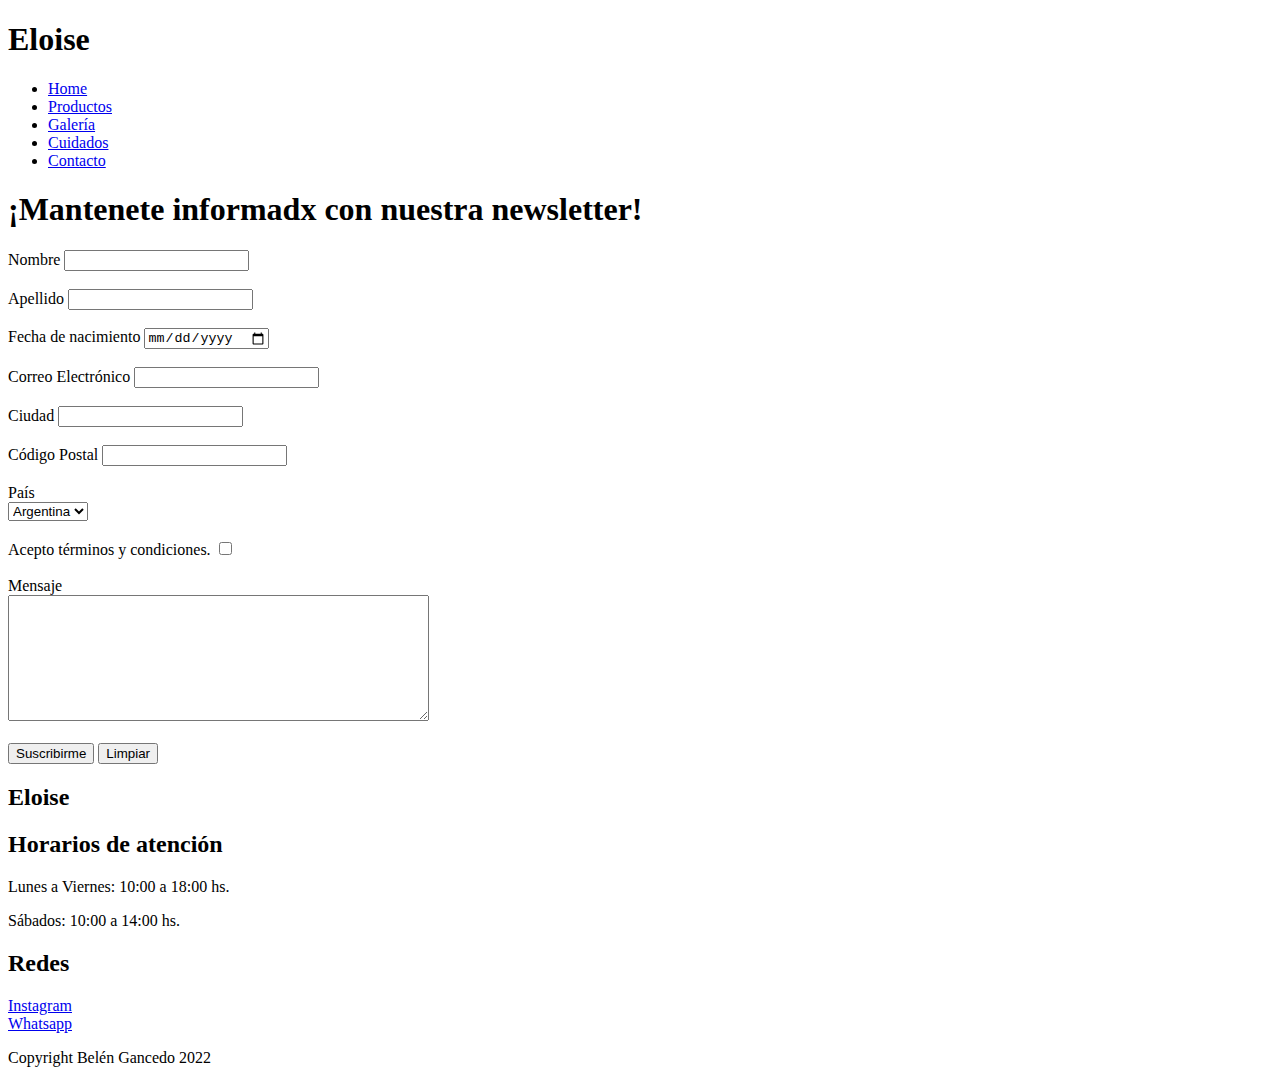
==== pages/contacto.html @ b427a9e1 "Inicio de proyecto Eloise" ====
<!DOCTYPE html>
<html lang="en">
<head>
    <meta charset="UTF-8">
    <meta http-equiv="X-UA-Compatible" content="IE=edge">
    <meta name="viewport" content="width=device-width, initial-scale=1.0">
    <link rel="shortcut icon" href="/img/cat.png">
    <title>Contacto</title>
</head>
<body>
    <header>
        <h1>Eloise</h1>
    <nav>
        <ul>
            <li>
                <a href="/index.html">Home</a>
            </li>
            <li>
                <a href="/pages/productos/productos.html">Productos</a>
            </li>
            <li>
                <a href="/pages/galeria.html">Galería</a>
            </li>
            <li>
                <a href="/pages/cuidados.html">Cuidados</a>
            </li>
            <li>
                <a href="/pages/contacto.html">Contacto</a>
            </li>
        </ul>
    </nav>
    <header/>

    <main>
        <h1>¡Mantenete informadx con nuestra newsletter!</h1>
        <form action="/pages/contacto.html">
            <label for="nombre">Nombre</label>
            <input type="text" name="nombre">
            <br><br>
            <label for="apellido">Apellido</label>
            <input type="text" name="apellido">
            <br><br>
            <label for="fecha">Fecha de nacimiento</label>
            <input type="date" name="fecha">
            <br><br>
            <label for="email">Correo Electrónico</label>
            <input type="email">
            <br><br>
            <label for="ciudad">Ciudad</label>
            <input type="text" name="Ciudad">
            <br><br>
            <label for="cp">Código Postal</label>
            <input type="text" name="cp">
            <br><br>
            <div>
                <label for="pais">País</label>
                <br>
                <select name="pais" id="">
                    <option value="argentina">Argentina</option>
                    <option value="uruguay">Uruguay</option>
                    <option value="brasil">Brasil</option>
                    <option value="chile">Chile</option>
                </select>
            </div>
            <br>
            <div>
                <label for="acepto">Acepto términos y condiciones.</label>
                <input type="checkbox" name="acepto">
            </div>
            <br>
            <div>
                <label for="mensaje">Mensaje</label>
                <br>
                <textarea name="mensaje" id="" cols="50" rows="8"></textarea>
            </div>
            <br>
            <input type="submit" value="Suscribirme">
            <input type="reset" value="Limpiar">

        </form>
    </main>

    <footer>
        <h2>Eloise</h2>
        <section>
            <h2>Horarios de atención</h2>
            <p>Lunes a Viernes: 10:00 a 18:00 hs.</p>
            <p>Sábados: 10:00 a 14:00 hs.</p>
        </section>
        <section>
            <h2>Redes</h2>
            <a href="#">Instagram</a>
            <br>
            <a href="#">Whatsapp</a>
        </section>
        <section>
            <p>Copyright Belén Gancedo 2022</p>
        </section>
    </footer>
</body>
</html>
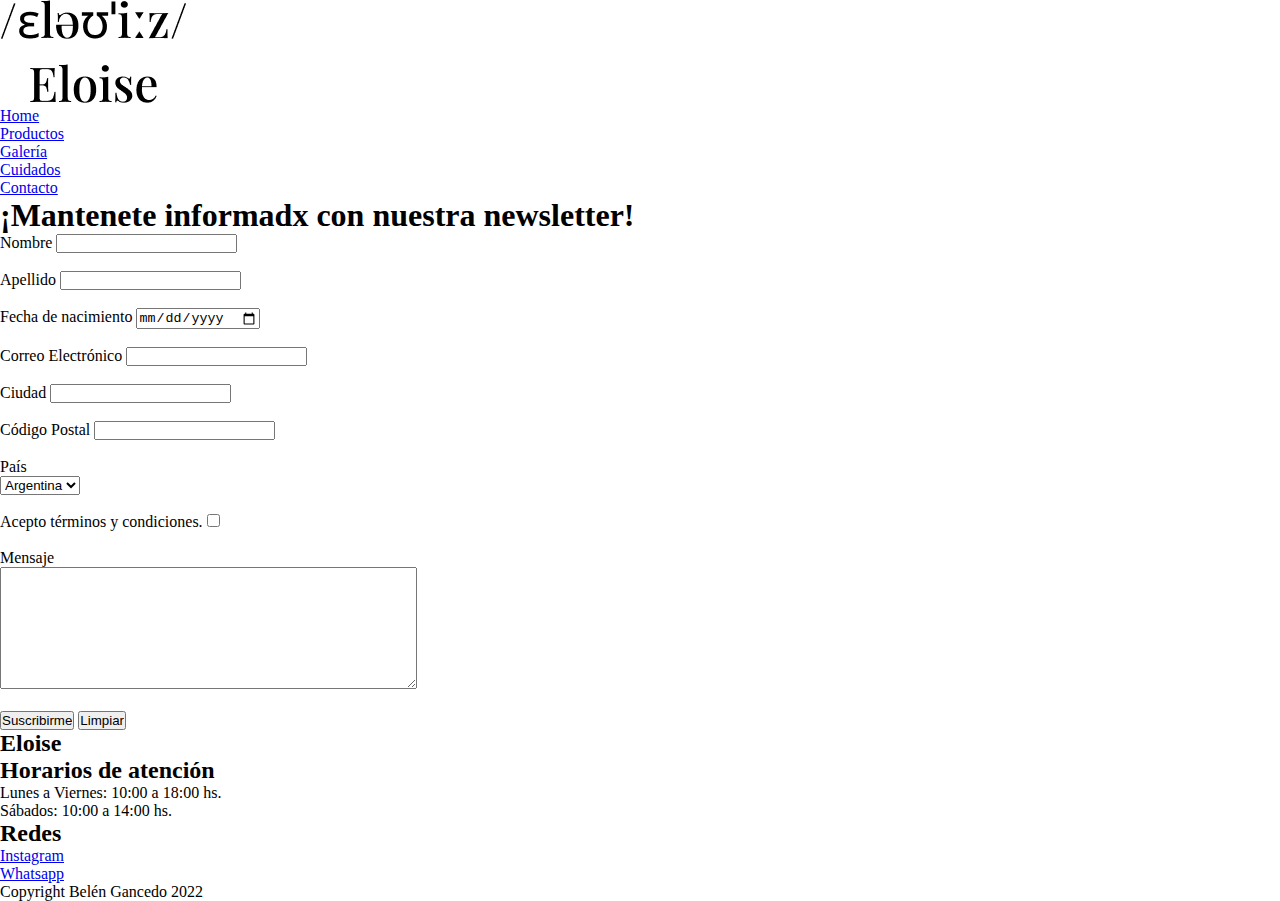
==== commit ffe913d1: "inclusion de CSS" ====
--- a/pages/contacto.html
+++ b/pages/contacto.html
@@ -4,12 +4,13 @@
     <meta charset="UTF-8">
     <meta http-equiv="X-UA-Compatible" content="IE=edge">
     <meta name="viewport" content="width=device-width, initial-scale=1.0">
-    <link rel="shortcut icon" href="/img/cat.png">
+    <link rel="stylesheet" href="/css/style.css">
+    <link rel="shortcut icon" href="/img/flower-pot.png">
     <title>Contacto</title>
 </head>
 <body>
     <header>
-        <h1>Eloise</h1>
+        <img src="/img/Eloise.png" alt="Logo Eloise">
     <nav>
         <ul>
             <li>
@@ -82,20 +83,20 @@
 
     <footer>
         <h2>Eloise</h2>
-        <section>
+        <div>
             <h2>Horarios de atención</h2>
             <p>Lunes a Viernes: 10:00 a 18:00 hs.</p>
             <p>Sábados: 10:00 a 14:00 hs.</p>
-        </section>
-        <section>
+        </div>
+        <div>
             <h2>Redes</h2>
             <a href="#">Instagram</a>
             <br>
             <a href="#">Whatsapp</a>
-        </section>
-        <section>
+        </div>
+        <div>
             <p>Copyright Belén Gancedo 2022</p>
-        </section>
+        </div>
     </footer>
 </body>
 </html>--- a/css/style.css
+++ b/css/style.css
@@ -0,0 +1,208 @@
+* {
+    margin: 0;
+    padding: 0;
+    box-sizing: border-box;
+}
+
+/* HEADER */
+
+.header{
+    background-image: url("../img/bokeh.jpg");
+    background-repeat: no-repeat;
+    background-size: cover;
+    width: 100vw;
+    height: 200px;
+    position: sticky;
+    top: 0;
+    z-index: 2;
+}
+
+.header__logo{
+    padding-top: 10px;
+    padding-left: 30px;
+    padding-bottom: 30px;
+}
+
+.header__list{
+    list-style: none;
+    margin-left: 20px;
+    margin-bottom: 30px;
+}
+
+.header__li{
+    display: inline-block;
+    margin-left: 10px;
+}
+
+.header__libag{
+    display: inline-block;
+    font-size: 25px;
+    margin-left: 970px;
+}
+
+.header__libag--link{
+    color: #98C9A3;
+}
+
+.header__li a{
+    text-decoration: none;
+    color: #98C9A3;
+    font-family: 'Playfair Display', serif;
+    font-size: 20px;
+}
+
+.header__bag{
+    color: #98C9A3;
+    font-size: 20px;
+}
+/* MAIN */
+
+.main{
+    width: 100vw;
+    padding-top: 10px;
+    background-color: #DDE7C7;
+}
+
+.main__imagenes{
+    padding-left: 140px;
+    padding-right: 50px;
+}
+
+.main__img{
+    width: 30%;
+    padding-right: 10px;
+}
+
+.main__novedades{
+    margin-top: 10px;
+    margin-bottom: 10px;
+    padding-left: 130px;
+}
+
+.main__h2{
+    font-family: 'Playfair Display', serif;
+    font-size: 80px;
+    padding-left: 20px;
+    padding-top: 30px;
+    padding-bottom: 30px;
+    color: #59B18F;
+}
+
+.main__h3{
+    font-family: 'Playfair Display', serif;
+    font-size: 30px;
+    text-align: center;
+    padding-bottom: 10px;
+    color: #59B18F;
+}
+
+.main__marsha{
+    width: 400px;
+    height: auto;
+    display: inline-block;
+    padding-left: 30px;
+}
+
+.main__gem{
+    width: 400px;
+    height: auto;
+    display: inline-block;
+    padding-left: 30px;
+}
+
+.main__cher{
+    width: 400px;
+    height: auto;
+    display: inline-block;
+    padding-left: 30px;
+}
+
+.main__novedadesimg{
+    width: 80%;
+    height: auto;
+    margin-left: auto;
+    margin-right: auto;
+    display: block;
+    border-radius: 10px;
+}
+
+.main__precio{
+    font-family: 'Playfair Display', serif;
+    font-size: 25px;
+    text-align: center;
+    padding-top: 5px;
+    padding-bottom: 5px;
+    color: #59B18F;
+}
+
+.main__agregar{
+    font-family: 'Playfair Display', serif;
+    font-size: 20px;
+    display: block;
+    text-align: center;
+    text-decoration: none;
+    color: #3B7D64;
+}
+
+.main__cita{
+    padding-top: 80px;
+    padding-bottom: 80px;
+    margin-top: 50px;
+    font-family: 'Playfair Display', serif;
+    font-size: 30px;
+    background-image: url("../img/flores1.jpg");
+    background-repeat: no-repeat;
+    background-size: cover;
+}
+
+.main__p{
+    padding-left: 30px;
+    padding-right: 400px;
+}
+
+.main__p2{
+    padding-left: 400px;
+}
+
+/* FOOTER */
+
+.footer{
+    width: 100vw;
+    background-color: #3B7D64;
+}
+
+.footer__logo{
+    padding-top: 30px;
+    padding-left: 30px;
+    padding-bottom: 30px;
+    display: inline-block;
+}
+
+.footer__horarios{
+    display: inline-block;
+    font-family: 'Playfair Display', serif;
+    color: #98C9A3;
+    padding-left: 50px;
+    padding-right: 25px;
+}
+
+.footer__redes{
+    display: inline-block;
+    font-family: 'Playfair Display', serif;
+    color: #98C9A3;
+}
+
+.footer__link{
+    display: block;
+    text-decoration: none;
+    color: #98C9A3;
+}
+
+.footer__copyright{
+    text-align: center;
+    font-family: 'Playfair Display', serif;
+    color: #98C9A3;
+    padding-bottom: 10px;
+}
+
+
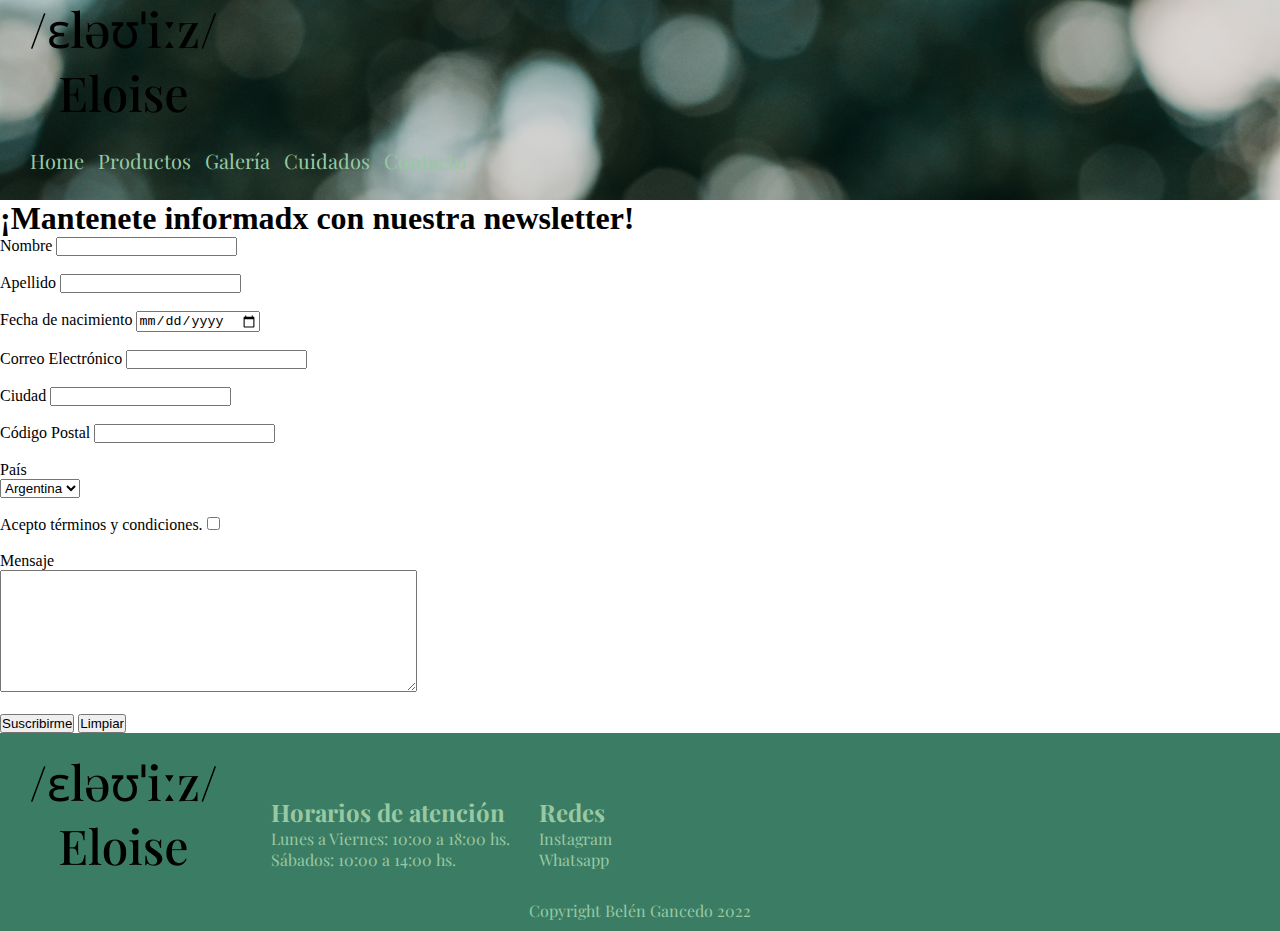
==== commit 3ca11433: "css en otras paginas" ====
--- a/pages/contacto.html
+++ b/pages/contacto.html
@@ -6,31 +6,45 @@
     <meta name="viewport" content="width=device-width, initial-scale=1.0">
     <link rel="stylesheet" href="/css/style.css">
     <link rel="shortcut icon" href="/img/flower-pot.png">
+    <link rel="preconnect" href="https://fonts.googleapis.com">
+    <link rel="preconnect" href="https://fonts.gstatic.com" crossorigin>
+    <link
+    href="https://fonts.googleapis.com/css2?family=Playfair+Display:ital,wght@0,400;0,700;0,900;1,400&display=swap"
+    rel="stylesheet">
+    <link rel="stylesheet" href="https://cdnjs.cloudflare.com/ajax/libs/font-awesome/5.14.0/css/all.min.css" integrity="sha512-1PKOgIY59xJ8Co8+NE6FZ+LOAZKjy+KY8iq0G4B3CyeY6wYHN3yt9PW0XpSriVlkMXe40PTKnXrLnZ9+fkDaog==" crossorigin="anonymous" referrerpolicy="no-referrer" />
     <title>Contacto</title>
 </head>
 <body>
-    <header>
-        <img src="/img/Eloise.png" alt="Logo Eloise">
-    <nav>
-        <ul>
-            <li>
-                <a href="/index.html">Home</a>
-            </li>
-            <li>
-                <a href="/pages/productos/productos.html">Productos</a>
-            </li>
-            <li>
-                <a href="/pages/galeria.html">Galería</a>
-            </li>
-            <li>
-                <a href="/pages/cuidados.html">Cuidados</a>
-            </li>
-            <li>
-                <a href="/pages/contacto.html">Contacto</a>
-            </li>
-        </ul>
-    </nav>
-    <header/>
+    <header class="header">
+        <div class="header__logo">
+            <img src="/img/Eloise.png" alt="Logo Eloise">
+        </div>
+        <nav class="header__nav">
+            <ul class="header__list">
+                <li class="header__li">
+                    <a href="/index.html">Home</a>
+                </li>
+                <li class="header__li">
+                    <a href="/pages/productos/productos.html">Productos</a>
+                </li>
+                <li class="header__li">
+                    <a href="/pages/galeria.html">Galería</a>
+                </li>
+                <li class="header__li">
+                    <a href="/pages/cuidados.html">Cuidados</a>
+                </li>
+                <li class="header__li">
+                    <a href="/pages/contacto.html">Contacto</a>
+                </li>
+                <li class="header__libag">
+                    <a href="#" class="header__libag--link">
+                        <i class="fas fa-shopping-bag"></i>
+                    </a>
+                </li>
+            </ul>
+        </nav>
+        
+    </header>
 
     <main>
         <h1>¡Mantenete informadx con nuestra newsletter!</h1>
@@ -81,20 +95,21 @@
         </form>
     </main>
 
-    <footer>
-        <h2>Eloise</h2>
-        <div>
-            <h2>Horarios de atención</h2>
+    <footer class="footer">
+        <div class="footer__logo">
+            <img src="/img/Eloise.png" alt="Logo Eloise">
+        </div>
+        <div class="footer__horarios">
+            <h2 class="footer__horariosh2">Horarios de atención</h2>
             <p>Lunes a Viernes: 10:00 a 18:00 hs.</p>
             <p>Sábados: 10:00 a 14:00 hs.</p>
         </div>
-        <div>
-            <h2>Redes</h2>
-            <a href="#">Instagram</a>
-            <br>
-            <a href="#">Whatsapp</a>
+        <div class="footer__redes">
+            <h2 class="footer__redesh2">Redes</h2>
+            <a href="#" class="footer__link"><i class="fab fa-instagram"></i> Instagram</a>
+            <a href="#" class="footer__link"><i class="fab fa-whatsapp"></i> Whatsapp</a>
         </div>
-        <div>
+        <div class="footer__copyright">
             <p>Copyright Belén Gancedo 2022</p>
         </div>
     </footer>
--- a/css/style.css
+++ b/css/style.css
@@ -17,6 +17,7 @@
     z-index: 2;
 }
 
+
 .header__logo{
     padding-top: 10px;
     padding-left: 30px;
@@ -164,6 +165,7 @@
     padding-left: 400px;
 }
 
+
 /* FOOTER */
 
 .footer{
@@ -206,3 +208,94 @@
 }
 
 
+/* MAIN PRODUCTOS */
+.productos {
+    background-color: #DDE7C7;
+    padding-left: 30px;
+    padding-top: 30px;
+}
+
+.productos__h1 {
+    font-family: 'Playfair Display', serif;
+    font-size: 50px;
+    color: #59B18F;
+}
+
+.productos__categoria {
+    width: 400px;
+    height: auto;
+    display: inline-block;
+    padding-top: 20px;
+    padding-bottom: 20px;
+    padding-left: 120px;
+}
+
+.productos__categoria a {
+    display: block;
+    padding-bottom: 10px;
+    text-decoration: none;
+    font-family: 'Playfair Display', serif;
+    text-align: center;
+    font-size: 30px;
+    color: #59B18F;
+}
+
+.productos__categoria a img {
+    width: 100%;
+    height: auto;
+}
+
+
+/* MAIN GALERIA */
+
+.galeria{
+    background-color: #DDE7C7;
+}
+
+.galeria__imagen{
+    width: 300px;
+    height: auto;
+    display: inline-block;
+    padding: 10px;
+}
+
+.galeria__imagen img{
+    width: 100%;
+    height: auto;
+}
+
+/* MAIN CUIDADOS */
+
+.cuidados{
+    height: 100vh;
+    background-color: #DDE7C7;
+}
+
+.cuidados__h1{
+    font-family: 'Playfair Display', serif;
+    padding-left: 30px;
+    padding-top: 30px;
+    color:#59B18F;
+    font-size: 50px;
+}
+
+.cuidados__p{
+    padding-top: 30px;
+    padding-left: 30px;
+    padding-right: 300px;
+    font-family: 'Playfair Display', serif;
+    font-size: 25px;
+}
+
+.cuidados__list{
+    list-style: circle;
+    padding-left: 50px;
+    padding-right: 250px;
+    padding-top: 20px;
+    font-family: 'Playfair Display', serif;
+    font-size: 20px;
+}
+
+.cuidados__li{
+    padding-top: 20px;
+}
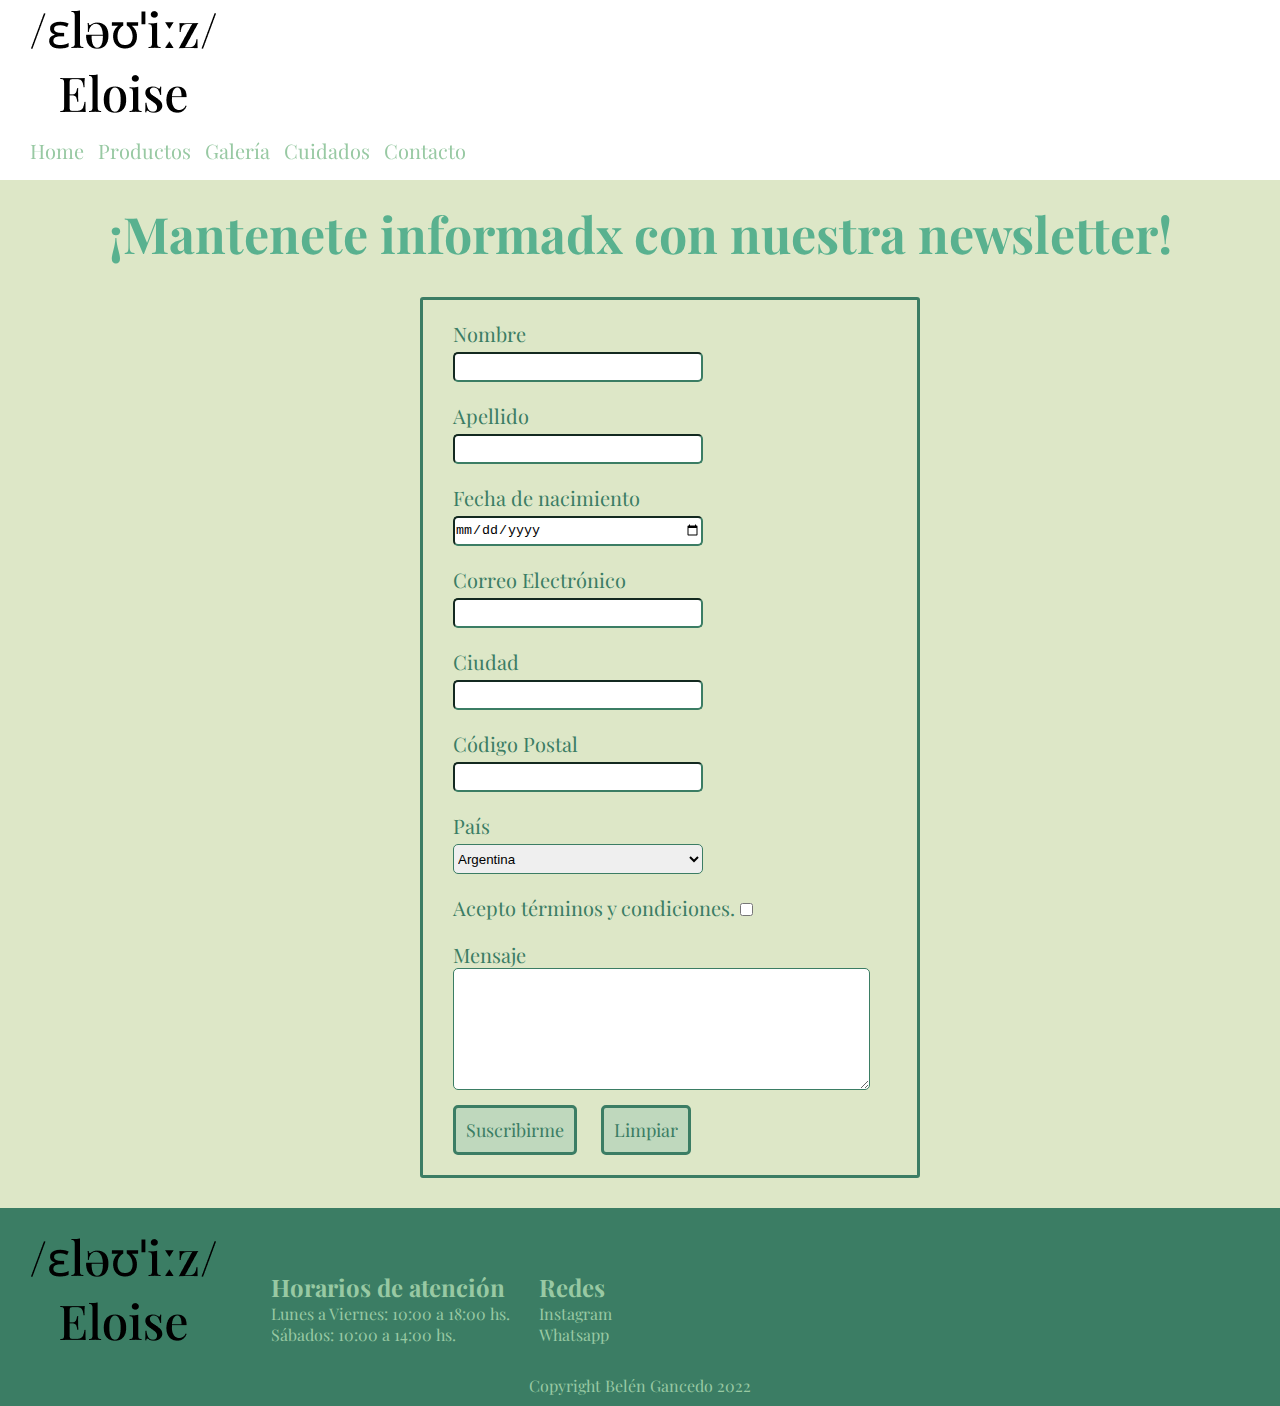
==== commit caa10128: "cambios varios" ====
--- a/pages/contacto.html
+++ b/pages/contacto.html
@@ -4,8 +4,8 @@
     <meta charset="UTF-8">
     <meta http-equiv="X-UA-Compatible" content="IE=edge">
     <meta name="viewport" content="width=device-width, initial-scale=1.0">
-    <link rel="stylesheet" href="/css/style.css">
-    <link rel="shortcut icon" href="/img/flower-pot.png">
+    <link rel="stylesheet" href="../css/style.css">
+    <link rel="shortcut icon" href="../img/flower-pot.png">
     <link rel="preconnect" href="https://fonts.googleapis.com">
     <link rel="preconnect" href="https://fonts.gstatic.com" crossorigin>
     <link
@@ -17,7 +17,7 @@
 <body>
     <header class="header">
         <div class="header__logo">
-            <img src="/img/Eloise.png" alt="Logo Eloise">
+            <img src="../img/Eloise.png" alt="Logo Eloise">
         </div>
         <nav class="header__nav">
             <ul class="header__list">
@@ -25,16 +25,16 @@
                     <a href="/index.html">Home</a>
                 </li>
                 <li class="header__li">
-                    <a href="/pages/productos/productos.html">Productos</a>
+                    <a href="../pages/productos/productos.html">Productos</a>
                 </li>
                 <li class="header__li">
-                    <a href="/pages/galeria.html">Galería</a>
+                    <a href="../pages/galeria.html">Galería</a>
                 </li>
                 <li class="header__li">
-                    <a href="/pages/cuidados.html">Cuidados</a>
+                    <a href="../pages/cuidados.html">Cuidados</a>
                 </li>
                 <li class="header__li">
-                    <a href="/pages/contacto.html">Contacto</a>
+                    <a href="../pages/contacto.html">Contacto</a>
                 </li>
                 <li class="header__libag">
                     <a href="#" class="header__libag--link">
@@ -46,58 +46,63 @@
         
     </header>
 
-    <main>
-        <h1>¡Mantenete informadx con nuestra newsletter!</h1>
-        <form action="/pages/contacto.html">
-            <label for="nombre">Nombre</label>
-            <input type="text" name="nombre">
-            <br><br>
-            <label for="apellido">Apellido</label>
-            <input type="text" name="apellido">
-            <br><br>
-            <label for="fecha">Fecha de nacimiento</label>
-            <input type="date" name="fecha">
-            <br><br>
-            <label for="email">Correo Electrónico</label>
-            <input type="email">
-            <br><br>
-            <label for="ciudad">Ciudad</label>
-            <input type="text" name="Ciudad">
-            <br><br>
-            <label for="cp">Código Postal</label>
-            <input type="text" name="cp">
-            <br><br>
+    <main class="contacto">
+        <h1 class="contacto__h1">¡Mantenete informadx con nuestra newsletter!</h1>
+        <div class="form">
+        <form action="../pages/contacto.html" class="contacto__form">
+            <label class="contacto__label" for="nombre">Nombre</label>
+            <input type="text" name="nombre" class="contacto__input">
+        
+            <label class="contacto__label" for="apellido">Apellido</label>
+            <input type="text" name="apellido" class="contacto__input">
+            
+            <label class="contacto__label" for="fecha">Fecha de nacimiento</label>
+            <input type="date" name="fecha" class="contacto__input">
+            
+            <label class="contacto__label" for="email">Correo Electrónico</label>
+            <input type="email" class="contacto__input">
+            
+            <label class="contacto__label" for="ciudad">Ciudad</label>
+            <input type="text" name="Ciudad" class="contacto__input">
+            
+            <label class="contacto__label" for="cp">Código Postal</label>
+            <input type="text" name="cp" class="contacto__input">
+            
             <div>
-                <label for="pais">País</label>
-                <br>
-                <select name="pais" id="">
+                <label class="contacto__label" for="pais">País</label>
+                
+                <select name="pais" id="" class="contacto__input">
                     <option value="argentina">Argentina</option>
                     <option value="uruguay">Uruguay</option>
                     <option value="brasil">Brasil</option>
                     <option value="chile">Chile</option>
                 </select>
             </div>
-            <br>
-            <div>
+            
+            <div class="contacto__checkbox">
                 <label for="acepto">Acepto términos y condiciones.</label>
                 <input type="checkbox" name="acepto">
             </div>
-            <br>
-            <div>
+            
+            <div class="contacto__mensaje">
                 <label for="mensaje">Mensaje</label>
                 <br>
                 <textarea name="mensaje" id="" cols="50" rows="8"></textarea>
             </div>
-            <br>
+            
+            <div class="botones__contacto">
             <input type="submit" value="Suscribirme">
+            
             <input type="reset" value="Limpiar">
+            </div>
+        </form>
+        </div>
 
-        </form>
     </main>
 
     <footer class="footer">
         <div class="footer__logo">
-            <img src="/img/Eloise.png" alt="Logo Eloise">
+            <img src="../img/Eloise.png" alt="Logo Eloise">
         </div>
         <div class="footer__horarios">
             <h2 class="footer__horariosh2">Horarios de atención</h2>
--- a/css/style.css
+++ b/css/style.css
@@ -7,11 +7,11 @@
 /* HEADER */
 
 .header{
-    background-image: url("../img/bokeh.jpg");
+    background-image: url("../img/bokeh.gif");
     background-repeat: no-repeat;
     background-size: cover;
     width: 100vw;
-    height: 200px;
+    height: 180px;
     position: sticky;
     top: 0;
     z-index: 2;
@@ -21,7 +21,7 @@
 .header__logo{
     padding-top: 10px;
     padding-left: 30px;
-    padding-bottom: 30px;
+    padding-bottom: 20px;
 }
 
 .header__list{
@@ -211,14 +211,19 @@
 /* MAIN PRODUCTOS */
 .productos {
     background-color: #DDE7C7;
-    padding-left: 30px;
-    padding-top: 30px;
+    width: 100vw;
 }
 
 .productos__h1 {
     font-family: 'Playfair Display', serif;
     font-size: 50px;
     color: #59B18F;
+    padding-left: 30px;
+    padding-top: 20px;
+}
+
+.productos__div{
+    margin-left: 8%;
 }
 
 .productos__categoria {
@@ -250,18 +255,37 @@
 
 .galeria{
     background-color: #DDE7C7;
+    padding-bottom: 2rem;
+    width: 100vw;
+}
+
+.galeria__h1{
+    font-family: 'Playfair Display', serif;
+    font-size: 50px;
+    text-align: center;
+    padding-top: 20px;
+    padding-bottom: 20px;
+    color: #59B18F;
 }
 
 .galeria__imagen{
     width: 300px;
     height: auto;
     display: inline-block;
-    padding: 10px;
 }
 
 .galeria__imagen img{
     width: 100%;
     height: auto;
+    padding-left: 1rem;
+    padding-right: 1rem;
+    padding-top: 1rem;
+}
+
+.galeria__accesorios{
+    display: block;
+    padding-left: 8rem;
+    padding-right: 8rem;
 }
 
 /* MAIN CUIDADOS */
@@ -299,3 +323,151 @@
 .cuidados__li{
     padding-top: 20px;
 }
+
+/* MAIN CONTACTO */
+
+.contacto{
+    background-color: #DDE7C7;
+}
+
+.contacto__h1 {
+    font-family: 'Playfair Display', serif;
+    font-size: 50px;
+    text-align: center;
+    color: #59B18F;
+    padding-top: 20px;
+}
+
+.contacto__form{
+    padding-left: 30px;
+    border: solid 3px #3B7D64;
+    border-radius: 3px;
+    margin-top: 30px;
+    margin-left: 100px;
+    width: 500px;
+}
+
+.contacto__label {
+    display: block;
+    padding-top: 20px;
+    padding-bottom: 5px;
+    font-family: 'Playfair Display', serif;
+    font-size: 20px;
+    color: #3B7D64;
+}
+
+.contacto__input{
+    border-radius: 5px;
+    border-color: #3B7D64;
+    height: 30px;
+    width: 250px;
+}
+
+.contacto__checkbox{
+    padding-top: 20px;
+    font-family: 'Playfair Display',
+    serif;
+    font-size: 20px;
+    color: #3B7D64;
+}
+
+.contacto__mensaje{
+    padding-top: 20px;
+    padding-bottom: 10px;
+    font-family: 'Playfair Display', serif;
+    font-size: 20px;
+    color: #3B7D64;
+}
+
+.contacto__mensaje textarea{
+    border-radius: 5px;
+    border-color: #3B7D64;
+}
+
+.botones__contacto {
+    display: inline-block;
+    padding-bottom: 20px;
+}
+
+.botones__contacto input{
+    margin-right: 20px;
+    background-color: #BFD8BD;
+    padding: 10px;
+    border: 3px solid #3B7D64;
+    border-radius: 5px;
+    font-family: 'Playfair Display', serif;
+    font-size: 18px;
+    color: #3B7D64;
+}
+
+.form {
+    padding-bottom: 30px;
+    margin-left: 25%;
+    margin-right: 25%;
+}
+
+/* MAIN ANILLOS, AROS Y COLLARES (ACCESORIOS) */
+
+.accesorios{
+    background-color: #DDE7C7;
+    width: 100vw;
+}
+
+.accesorios__h1{
+    font-family: 'Playfair Display', serif;
+    font-size: 50px;
+    color: #59B18F;
+    padding-left: 40px;
+    padding-top: 20px;
+    padding-bottom: 30px;
+}
+
+.accesorios__card{
+    height: 45rem;
+    width: 30rem;
+    display: inline-block;
+    padding-left: 4rem;
+    /* padding-right: 2.5rem; */
+    padding-top: 1rem;
+    padding-bottom: 3.5rem;
+}
+
+.accesorios__h2{
+    font-family: 'Playfair Display', serif;
+    font-size: 30px;
+    color: #59B18F;
+    padding-bottom: 1rem;
+    /* padding-left: 2rem; */
+    text-align: center;
+}
+
+.accesorios__card img{
+    width: 80%;
+    margin-left: auto;
+    margin-right: auto;
+    display: block;
+}
+
+.accesorios__precio{
+    font-family: 'Playfair Display', serif;
+    font-size: 30px;
+    color: #59B18F;
+    padding-top: 0.5rem;
+    padding-bottom: 0.5rem;
+    text-align: center;
+}
+
+.accesorios__agregar{
+    font-family: 'Playfair Display', serif;
+    font-size: 25px;
+    color: #59B18F;
+    border: none;
+    background-color: #DDE7C7;
+    margin-left: auto;
+    margin-right: auto;
+    display: block;
+}
+
+.accesorios__agregar:hover{
+    color: #356E58;
+}